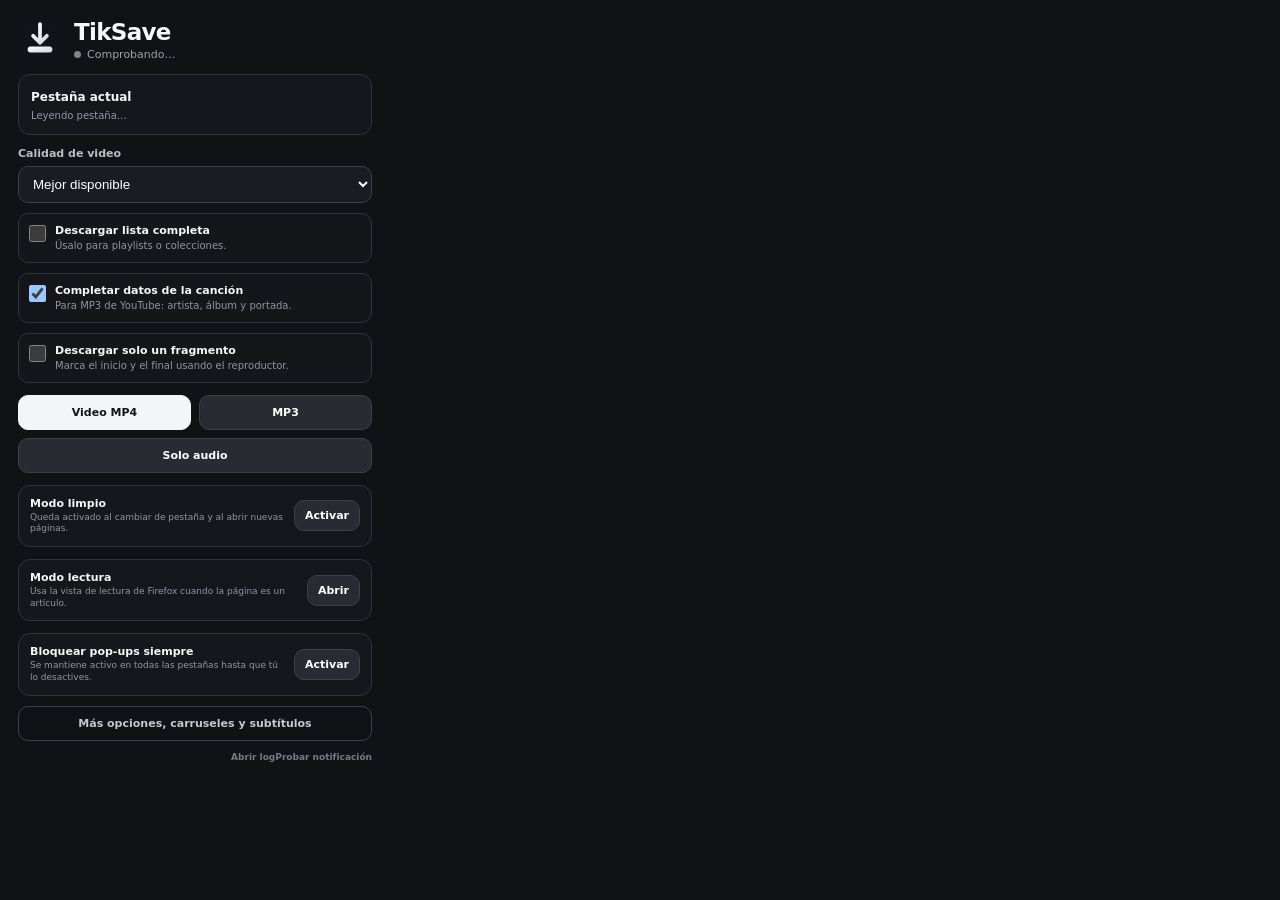
==== extension/popup.html @ f2ef1cd8 "chore: release TikSave 0.15.1 regression fixes" ====
<!doctype html>
<html lang="es">
<head>
  <meta charset="utf-8">
  <meta name="viewport" content="width=device-width,initial-scale=1">
  <link rel="stylesheet" href="popup.css">
</head>
<body>
  <main>
    <header class="app-head">
      <img src="icons/tiksave.svg" alt="" class="logo">
      <div class="app-title">
        <h1>TikSave</h1>
        <span id="app-status"><i></i> Comprobando…</span>
      </div>
    </header>

    <section class="source-card">
      <strong id="source-title">Pestaña actual</strong>
      <p id="url">Leyendo pestaña…</p>
    </section>

    <label class="field block-field">
      <span>Calidad de video</span>
      <select id="quality">
        <option value="best">Mejor disponible</option>
        <option value="2160">2160p / 4K</option>
        <option value="1440">1440p</option>
        <option value="1080">1080p</option>
        <option value="720">720p</option>
        <option value="480">480p</option>
        <option value="360">360p</option>
      </select>
    </label>

    <label id="collection-row" class="check-row">
      <input id="collection" type="checkbox">
      <span>
        <strong id="collection-title">Descargar lista completa</strong>
        <small id="collection-help">Úsalo para playlists o colecciones.</small>
      </span>
    </label>

    <label id="metadata-row" class="check-row">
      <input id="metadata" type="checkbox" checked>
      <span>
        <strong>Completar datos de la canción</strong>
        <small>Para MP3 de YouTube: artista, álbum y portada.</small>
      </span>
    </label>

    <label id="clip-row" class="check-row">
      <input id="clip-enabled" type="checkbox">
      <span>
        <strong>Descargar solo un fragmento</strong>
        <small>Marca el inicio y el final usando el reproductor.</small>
      </span>
    </label>

    <section id="clip-panel" class="clip-panel hidden">
      <div class="clip-time-grid">
        <label>
          <span>Inicio</span>
          <input id="clip-start" type="text" inputmode="numeric" placeholder="00:00">
        </label>
        <button id="mark-start" type="button">Usar tiempo actual</button>

        <label>
          <span>Final</span>
          <input id="clip-end" type="text" inputmode="numeric" placeholder="00:30">
        </label>
        <button id="mark-end" type="button">Usar tiempo actual</button>
      </div>

      <label class="mini-check">
        <input id="precise-clip" type="checkbox">
        <span>
          <strong>Recorte más exacto</strong>
          <small>Reencodifica alrededor del corte y puede tardar más.</small>
        </span>
      </label>
    </section>

    <div class="buttons">
      <button data-mode="video" class="primary">Video MP4</button>
      <button data-mode="mp3">MP3</button>
      <button data-mode="audio">Solo audio</button>
    </div>

    <section id="browser-media" class="media-card hidden">
      <div>
        <strong>Video detectado en esta pestaña</strong>
        <small id="browser-media-info">Reproductor detectado.</small>
      </div>
      <button id="download-browser-media">Descargar</button>
    </section>

    <section id="image-card" class="picker-card hidden">
      <div class="picker-head">
        <div>
          <strong id="image-title">Imágenes detectadas</strong>
          <small id="image-info">Selecciona cuáles quieres guardar.</small>
        </div>
        <div class="picker-actions">
          <button id="images-all" type="button">Todas</button>
          <button id="images-none" type="button">Ninguna</button>
        </div>
      </div>
      <div id="image-grid" class="image-grid"></div>
      <button id="download-images" class="wide-action" type="button">Descargar seleccionadas</button>
    </section>

    <section id="dezoom-card" class="picker-card hidden">
      <div class="picker-head">
        <div>
          <strong>Imagen de alta resolución</strong>
          <small id="dezoom-info">Visor por mosaicos detectado.</small>
        </div>
      </div>
      <div id="dezoom-source" class="detected-source"></div>
      <div class="dezoom-actions">
        <select id="dezoom-format" aria-label="Formato de salida">
          <option value="jpg">JPG</option>
          <option value="png">PNG</option>
          <option value="webp">WebP</option>
        </select>
        <button id="dezoom-download" type="button">Reconstruir máxima resolución</button>
      </div>
      <button id="dezoom-install" class="wide-action secondary-action hidden" type="button">Instalar motor de imágenes</button>
    </section>

    <section class="utility-card">
      <div>
        <strong>Modo limpio</strong>
        <small>Queda activado al cambiar de pestaña y al abrir nuevas páginas.</small>
      </div>
      <button id="clean-mode">Activar</button>
    </section>

    <section class="utility-card">
      <div>
        <strong>Modo lectura</strong>
        <small>Usa la vista de lectura de Firefox cuando la página es un artículo.</small>
      </div>
      <button id="reader-mode">Abrir</button>
    </section>

    <section class="utility-card">
      <div>
        <strong>Bloquear pop-ups siempre</strong>
        <small>Se mantiene activo en todas las pestañas hasta que tú lo desactives.</small>
      </div>
      <button id="popup-guard">Activar</button>
    </section>

    <section id="progress-card" class="progress-card hidden">
      <div class="progress-head">
        <div>
          <strong id="progress-title">Descargando…</strong>
          <small id="progress-status">Preparando archivo</small>
        </div>
        <strong id="progress-percent">0%</strong>
      </div>
      <div class="track"><div id="progress-bar" class="bar"></div></div>
      <div id="progress-details" class="progress-details"></div>
      <div class="progress-actions">
        <button id="view-job" class="secondary-action hidden" type="button">Ver progreso</button>
        <button id="cancel-job" class="cancel-action hidden" type="button">Cancelar</button>
      </div>
      <button id="open-folder" class="folder hidden" title="Abrir carpeta de descargas">
        <svg viewBox="0 0 24 24" aria-hidden="true">
          <path d="M3.5 6.5h6l1.7 2H20.5v9H3.5z" fill="none" stroke="currentColor" stroke-width="1.8" stroke-linejoin="round"/>
          <path d="M3.5 8.5h17" fill="none" stroke="currentColor" stroke-width="1.8"/>
        </svg>
        <span>Abrir descargas</span>
      </button>
    </section>

    <button id="open" class="more">Más opciones, carruseles y subtítulos</button>

    <div class="diagnostics">
      <button id="open-diagnostics-log" type="button">Abrir log</button>
      <button id="test-notification" type="button">Probar notificación</button>
    </div>

    <div id="message" class="message"></div>
  </main>
  <script src="popup.js"></script>
</body>
</html>
---- extension/popup.css ----
:root {
  font-family: Inter, ui-sans-serif, system-ui, -apple-system, BlinkMacSystemFont, "Segoe UI", sans-serif;
  color-scheme: dark;
}
* { box-sizing: border-box; }
body {
  margin: 0;
  min-width: 390px;
  max-width: 390px;
  background: #101216;
  color: #f7f7f8;
}
main { padding: 18px; }
.app-head { display:flex; align-items:center; gap:12px; }
.logo { width:44px; height:44px; border-radius:12px; }
.app-title { min-width:0; }
h1 { margin:0; font-size:23px; letter-spacing:-.03em; }
#app-status {
  display:flex;
  align-items:center;
  gap:6px;
  margin-top:3px;
  color:#9da4af;
  font-size:11px;
}
#app-status i {
  width:7px;
  height:7px;
  border-radius:50%;
  background:#7e8590;
}
#app-status.ready i { background:#63d38f; }
#app-status.error i { background:#ff7c88; }

.source-card,
.progress-card,
.clip-panel,
.utility-card,
.media-card,
.picker-card {
  margin-top:12px;
  border:1px solid #30343c;
  border-radius:12px;
  background:#15171c;
}

.source-card { padding:11px 12px; }
.source-card strong { font-size:12px; }
.source-card p {
  margin:4px 0 0;
  color:#9299a5;
  font-size:10px;
  line-height:1.35;
  overflow:hidden;
  text-overflow:ellipsis;
  white-space:nowrap;
}

.field span,
.clip-time-grid label span {
  display:block;
  color:#b8bec8;
  font-size:11px;
  font-weight:750;
  margin-bottom:6px;
}
.block-field { display:block; margin-top:12px; }
select,
.clip-time-grid input {
  width:100%;
  border:1px solid #3b4049;
  border-radius:10px;
  background:#191c21;
  color:#fff;
  padding:9px 10px;
  outline:none;
}

.check-row,
.mini-check {
  display:flex;
  gap:9px;
  align-items:flex-start;
  margin:10px 0 0;
  padding:10px;
  border:1px solid #30343c;
  border-radius:10px;
  background:#14161a;
  cursor:pointer;
}
.check-row input,
.mini-check input {
  width:17px;
  height:17px;
  flex:none;
  margin:1px 0 0;
}
.check-row strong,.check-row small,
.mini-check strong,.mini-check small { display:block; }
.check-row strong,.mini-check strong { font-size:11px; }
.check-row small,.mini-check small {
  margin-top:2px;
  color:#8f96a1;
  font-size:10px;
  line-height:1.3;
}

.clip-panel { padding:11px; }
.clip-time-grid {
  display:grid;
  grid-template-columns:1fr auto;
  gap:8px;
  align-items:end;
}
.clip-time-grid button { padding:9px 10px; white-space:nowrap; }
.mini-check { padding:8px 9px; margin-top:9px; }

.buttons {
  display:grid;
  grid-template-columns:1fr 1fr;
  gap:8px;
  margin-top:12px;
}
button {
  border:1px solid #3d414a;
  border-radius:10px;
  padding:10px 11px;
  background:#282b32;
  color:#fff;
  font:inherit;
  font-size:11px;
  font-weight:800;
  cursor:pointer;
}
button:hover { filter:brightness(1.1); }
button:disabled { opacity:.45; cursor:not-allowed; }
button.primary { background:#f4f5f7; border-color:#f4f5f7; color:#111318; }
.buttons button:last-child { grid-column:1 / -1; }

.media-card,
.utility-card {
  display:flex;
  align-items:center;
  justify-content:space-between;
  gap:10px;
  padding:11px;
}
.media-card strong,.media-card small,
.utility-card strong,.utility-card small { display:block; }
.media-card strong,.utility-card strong { font-size:11px; }
.media-card small,.utility-card small {
  margin-top:2px;
  color:#8f97a3;
  font-size:9px;
  line-height:1.3;
}
.media-card button,.utility-card button { flex:none; padding:8px 10px; }

.progress-card { padding:12px; border-color:#39414a; background:#13161a; }
.progress-head { display:flex; justify-content:space-between; gap:12px; }
.progress-head strong,.progress-head small { display:block; }
.progress-head strong { font-size:11px; }
.progress-head small { margin-top:3px; color:#8f97a3; font-size:9px; }
.track {
  height:8px;
  margin-top:10px;
  border:1px solid #353942;
  border-radius:999px;
  overflow:hidden;
  background:#0b0d10;
}
.bar { height:100%; width:0%; background:#e7eaf0; transition:width .25s ease; }
.progress-details {
  margin-top:7px;
  color:#8f97a3;
  font-size:9px;
  line-height:1.35;
  overflow-wrap:anywhere;
}
.folder {
  width:100%;
  margin-top:9px;
  background:#1f3026;
  border-color:#345340;
  color:#b9edca;
}

.more {
  width:100%;
  margin-top:10px;
  background:transparent;
  color:#c3c8d1;
}
.diagnostics {
  display:flex;
  justify-content:flex-end;
  margin-top:7px;
}
.diagnostics button {
  padding:4px 0;
  border:0;
  background:transparent;
  color:#747c88;
  font-size:9px;
  font-weight:650;
}
.message {
  min-height:15px;
  margin-top:8px;
  color:#aeb5bf;
  font-size:10px;
  line-height:1.35;
}
.message.error { color:#ffadb7; }
.message.ok { color:#aee9c2; }
.hidden { display:none !important; }


.picker-card {
  margin-top:12px;
  padding:11px;
  border:1px solid #30343c;
  border-radius:12px;
  background:#15171c;
}
.picker-head {
  display:flex;
  align-items:flex-start;
  justify-content:space-between;
  gap:10px;
}
.picker-head strong,
.picker-head small { display:block; }
.picker-head strong { font-size:11px; }
.picker-head small {
  margin-top:2px;
  color:#8f97a3;
  font-size:9px;
  line-height:1.3;
}
.picker-actions {
  display:flex;
  gap:5px;
  flex:none;
}
.picker-actions button {
  padding:6px 8px;
  font-size:9px;
}
.image-grid {
  display:grid;
  grid-template-columns:repeat(3,1fr);
  gap:7px;
  margin-top:10px;
  max-height:225px;
  overflow:auto;
}
.image-choice {
  position:relative;
  display:block;
  margin:0;
  aspect-ratio:1/1;
  border:1px solid #343943;
  border-radius:9px;
  overflow:hidden;
  background:#0e1013;
  cursor:pointer;
}
.image-choice img {
  width:100%;
  height:100%;
  object-fit:cover;
  display:block;
}
.image-choice input {
  position:absolute;
  top:6px;
  right:6px;
  width:17px;
  height:17px;
  margin:0;
  accent-color:#fff;
}
.image-choice span {
  position:absolute;
  left:5px;
  bottom:5px;
  min-width:20px;
  height:20px;
  padding:0 5px;
  display:grid;
  place-items:center;
  border-radius:999px;
  background:rgba(0,0,0,.7);
  color:#fff;
  font-size:8px;
  font-weight:800;
}
.wide-action {
  width:100%;
  margin-top:9px;
}
.secondary-action {
  background:transparent;
  color:#c3c8d1;
}
.detected-source {
  margin-top:8px;
  padding:8px;
  border-radius:8px;
  background:#101216;
  color:#969eaa;
  font-size:8px;
  line-height:1.35;
  overflow-wrap:anywhere;
  max-height:58px;
  overflow:auto;
}
.dezoom-actions {
  display:grid;
  grid-template-columns:78px 1fr;
  gap:7px;
  margin-top:8px;
}
.dezoom-actions select {
  width:100%;
  border:1px solid #3b4049;
  border-radius:9px;
  background:#191c21;
  color:#fff;
  padding:8px 7px;
  font-size:10px;
}
.dezoom-actions button { padding:8px 9px; }

.progress-actions{display:grid;grid-template-columns:1fr 1fr;gap:7px;margin-top:9px}.progress-actions button{padding:8px 9px}.cancel-action{border-color:#633943;background:#2b171c;color:#ffb9c2}.bar.indeterminate{width:38%!important;animation:popup-indeterminate 1.1s ease-in-out infinite}@keyframes popup-indeterminate{0%{transform:translateX(-120%)}50%{transform:translateX(120%)}100%{transform:translateX(290%)}}
.folder{display:flex;align-items:center;justify-content:center;gap:7px}.folder svg{width:16px;height:16px;flex:none}
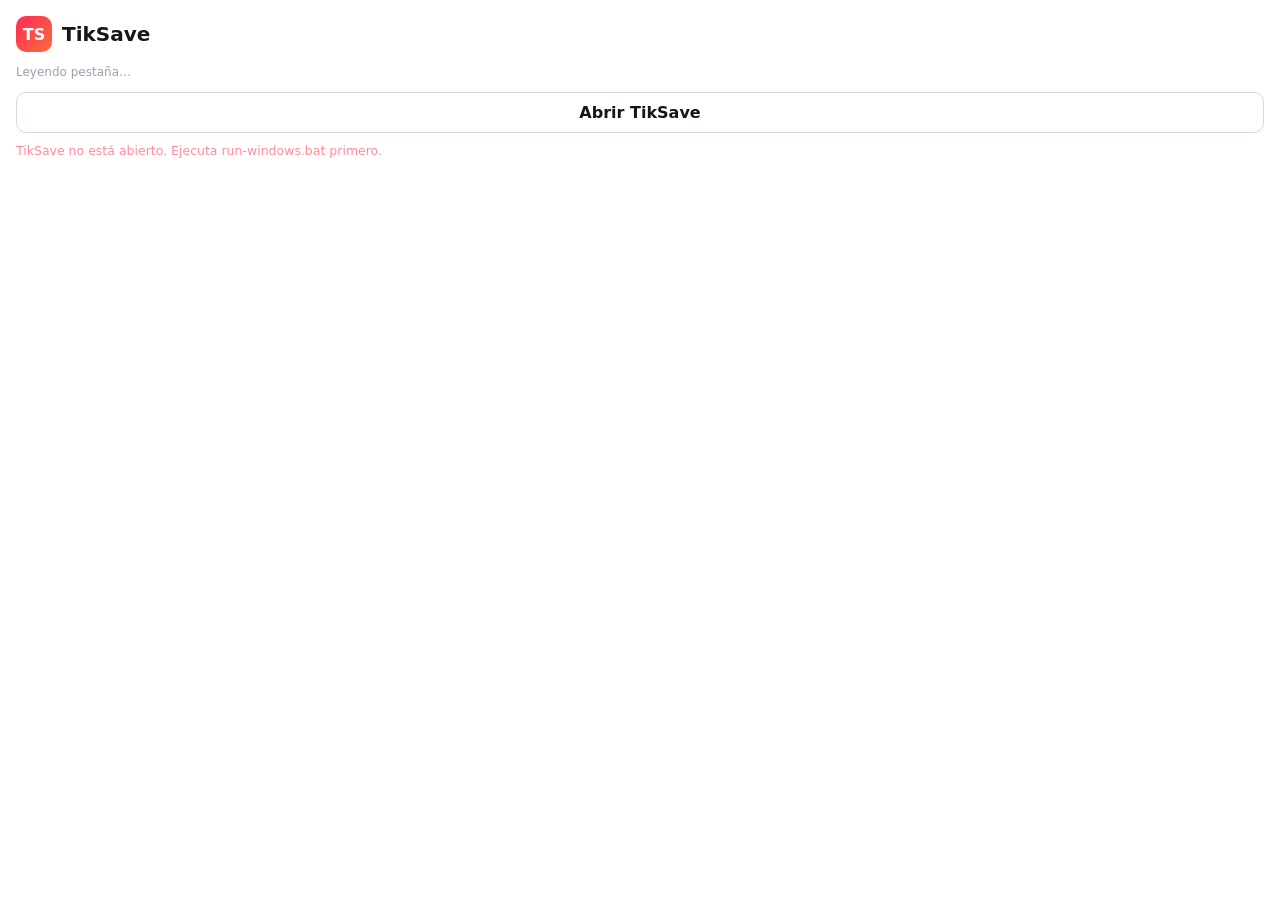
==== commit a5de4e15: "feat: rebuild TikSave UI, add web capturer, AI notes and fix TikTok extraction - Fix TikTok 'Unexpec" ====
--- a/extension/popup.html
+++ b/extension/popup.html
@@ -7,183 +7,22 @@
 </head>
 <body>
   <main>
-    <header class="app-head">
-      <img src="icons/tiksave.svg" alt="" class="logo">
-      <div class="app-title">
-        <h1>TikSave</h1>
-        <span id="app-status"><i></i> Comprobando…</span>
+    <header><div class="mark">TS</div><div><h1>TikSave</h1><div id="site" class="site"></div></div></header>
+    <p id="url">Leyendo pestaña…</p>
+    <section id="dl" class="buttons hidden">
+      <button data-mode="video" class="primary">Descargar video MP4</button>
+      <div class="two">
+        <button data-mode="mp3">Audio MP3</button>
+        <button data-mode="audio">Audio original</button>
       </div>
-    </header>
-
-    <section class="source-card">
-      <strong id="source-title">Pestaña actual</strong>
-      <p id="url">Leyendo pestaña…</p>
+      <button data-kit="1" title="Transcripción + ficha Markdown + portada">Kit para IA (texto + ficha)</button>
     </section>
-
-    <label class="field block-field">
-      <span>Calidad de video</span>
-      <select id="quality">
-        <option value="best">Mejor disponible</option>
-        <option value="2160">2160p / 4K</option>
-        <option value="1440">1440p</option>
-        <option value="1080">1080p</option>
-        <option value="720">720p</option>
-        <option value="480">480p</option>
-        <option value="360">360p</option>
-      </select>
-    </label>
-
-    <label id="collection-row" class="check-row">
-      <input id="collection" type="checkbox">
-      <span>
-        <strong id="collection-title">Descargar lista completa</strong>
-        <small id="collection-help">Úsalo para playlists o colecciones.</small>
-      </span>
-    </label>
-
-    <label id="metadata-row" class="check-row">
-      <input id="metadata" type="checkbox" checked>
-      <span>
-        <strong>Completar datos de la canción</strong>
-        <small>Para MP3 de YouTube: artista, álbum y portada.</small>
-      </span>
-    </label>
-
-    <label id="clip-row" class="check-row">
-      <input id="clip-enabled" type="checkbox">
-      <span>
-        <strong>Descargar solo un fragmento</strong>
-        <small>Marca el inicio y el final usando el reproductor.</small>
-      </span>
-    </label>
-
-    <section id="clip-panel" class="clip-panel hidden">
-      <div class="clip-time-grid">
-        <label>
-          <span>Inicio</span>
-          <input id="clip-start" type="text" inputmode="numeric" placeholder="00:00">
-        </label>
-        <button id="mark-start" type="button">Usar tiempo actual</button>
-
-        <label>
-          <span>Final</span>
-          <input id="clip-end" type="text" inputmode="numeric" placeholder="00:30">
-        </label>
-        <button id="mark-end" type="button">Usar tiempo actual</button>
-      </div>
-
-      <label class="mini-check">
-        <input id="precise-clip" type="checkbox">
-        <span>
-          <strong>Recorte más exacto</strong>
-          <small>Reencodifica alrededor del corte y puede tardar más.</small>
-        </span>
-      </label>
+    <section class="buttons">
+      <button id="capture" class="hidden">Capturar esta página (Markdown + HTML)</button>
+      <button id="open" class="ghost">Abrir TikSave</button>
     </section>
-
-    <div class="buttons">
-      <button data-mode="video" class="primary">Video MP4</button>
-      <button data-mode="mp3">MP3</button>
-      <button data-mode="audio">Solo audio</button>
-    </div>
-
-    <section id="browser-media" class="media-card hidden">
-      <div>
-        <strong>Video detectado en esta pestaña</strong>
-        <small id="browser-media-info">Reproductor detectado.</small>
-      </div>
-      <button id="download-browser-media">Descargar</button>
-    </section>
-
-    <section id="image-card" class="picker-card hidden">
-      <div class="picker-head">
-        <div>
-          <strong id="image-title">Imágenes detectadas</strong>
-          <small id="image-info">Selecciona cuáles quieres guardar.</small>
-        </div>
-        <div class="picker-actions">
-          <button id="images-all" type="button">Todas</button>
-          <button id="images-none" type="button">Ninguna</button>
-        </div>
-      </div>
-      <div id="image-grid" class="image-grid"></div>
-      <button id="download-images" class="wide-action" type="button">Descargar seleccionadas</button>
-    </section>
-
-    <section id="dezoom-card" class="picker-card hidden">
-      <div class="picker-head">
-        <div>
-          <strong>Imagen de alta resolución</strong>
-          <small id="dezoom-info">Visor por mosaicos detectado.</small>
-        </div>
-      </div>
-      <div id="dezoom-source" class="detected-source"></div>
-      <div class="dezoom-actions">
-        <select id="dezoom-format" aria-label="Formato de salida">
-          <option value="jpg">JPG</option>
-          <option value="png">PNG</option>
-          <option value="webp">WebP</option>
-        </select>
-        <button id="dezoom-download" type="button">Reconstruir máxima resolución</button>
-      </div>
-      <button id="dezoom-install" class="wide-action secondary-action hidden" type="button">Instalar motor de imágenes</button>
-    </section>
-
-    <section class="utility-card">
-      <div>
-        <strong>Modo limpio</strong>
-        <small>Queda activado al cambiar de pestaña y al abrir nuevas páginas.</small>
-      </div>
-      <button id="clean-mode">Activar</button>
-    </section>
-
-    <section class="utility-card">
-      <div>
-        <strong>Modo lectura</strong>
-        <small>Usa la vista de lectura de Firefox cuando la página es un artículo.</small>
-      </div>
-      <button id="reader-mode">Abrir</button>
-    </section>
-
-    <section class="utility-card">
-      <div>
-        <strong>Bloquear pop-ups siempre</strong>
-        <small>Se mantiene activo en todas las pestañas hasta que tú lo desactives.</small>
-      </div>
-      <button id="popup-guard">Activar</button>
-    </section>
-
-    <section id="progress-card" class="progress-card hidden">
-      <div class="progress-head">
-        <div>
-          <strong id="progress-title">Descargando…</strong>
-          <small id="progress-status">Preparando archivo</small>
-        </div>
-        <strong id="progress-percent">0%</strong>
-      </div>
-      <div class="track"><div id="progress-bar" class="bar"></div></div>
-      <div id="progress-details" class="progress-details"></div>
-      <div class="progress-actions">
-        <button id="view-job" class="secondary-action hidden" type="button">Ver progreso</button>
-        <button id="cancel-job" class="cancel-action hidden" type="button">Cancelar</button>
-      </div>
-      <button id="open-folder" class="folder hidden" title="Abrir carpeta de descargas">
-        <svg viewBox="0 0 24 24" aria-hidden="true">
-          <path d="M3.5 6.5h6l1.7 2H20.5v9H3.5z" fill="none" stroke="currentColor" stroke-width="1.8" stroke-linejoin="round"/>
-          <path d="M3.5 8.5h17" fill="none" stroke="currentColor" stroke-width="1.8"/>
-        </svg>
-        <span>Abrir descargas</span>
-      </button>
-    </section>
-
-    <button id="open" class="more">Más opciones, carruseles y subtítulos</button>
-
-    <div class="diagnostics">
-      <button id="open-diagnostics-log" type="button">Abrir log</button>
-      <button id="test-notification" type="button">Probar notificación</button>
-    </div>
-
-    <div id="message" class="message"></div>
+    <div id="bar" class="track hidden"><div id="fill"></div></div>
+    <div id="message" role="status"></div>
   </main>
   <script src="popup.js"></script>
 </body>
--- a/extension/popup.css
+++ b/extension/popup.css
@@ -1,337 +1,12 @@
-:root {
-  font-family: Inter, ui-sans-serif, system-ui, -apple-system, BlinkMacSystemFont, "Segoe UI", sans-serif;
-  color-scheme: dark;
-}
-* { box-sizing: border-box; }
-body {
-  margin: 0;
-  min-width: 390px;
-  max-width: 390px;
-  background: #101216;
-  color: #f7f7f8;
-}
-main { padding: 18px; }
-.app-head { display:flex; align-items:center; gap:12px; }
-.logo { width:44px; height:44px; border-radius:12px; }
-.app-title { min-width:0; }
-h1 { margin:0; font-size:23px; letter-spacing:-.03em; }
-#app-status {
-  display:flex;
-  align-items:center;
-  gap:6px;
-  margin-top:3px;
-  color:#9da4af;
-  font-size:11px;
-}
-#app-status i {
-  width:7px;
-  height:7px;
-  border-radius:50%;
-  background:#7e8590;
-}
-#app-status.ready i { background:#63d38f; }
-#app-status.error i { background:#ff7c88; }
-
-.source-card,
-.progress-card,
-.clip-panel,
-.utility-card,
-.media-card,
-.picker-card {
-  margin-top:12px;
-  border:1px solid #30343c;
-  border-radius:12px;
-  background:#15171c;
-}
-
-.source-card { padding:11px 12px; }
-.source-card strong { font-size:12px; }
-.source-card p {
-  margin:4px 0 0;
-  color:#9299a5;
-  font-size:10px;
-  line-height:1.35;
-  overflow:hidden;
-  text-overflow:ellipsis;
-  white-space:nowrap;
-}
-
-.field span,
-.clip-time-grid label span {
-  display:block;
-  color:#b8bec8;
-  font-size:11px;
-  font-weight:750;
-  margin-bottom:6px;
-}
-.block-field { display:block; margin-top:12px; }
-select,
-.clip-time-grid input {
-  width:100%;
-  border:1px solid #3b4049;
-  border-radius:10px;
-  background:#191c21;
-  color:#fff;
-  padding:9px 10px;
-  outline:none;
-}
-
-.check-row,
-.mini-check {
-  display:flex;
-  gap:9px;
-  align-items:flex-start;
-  margin:10px 0 0;
-  padding:10px;
-  border:1px solid #30343c;
-  border-radius:10px;
-  background:#14161a;
-  cursor:pointer;
-}
-.check-row input,
-.mini-check input {
-  width:17px;
-  height:17px;
-  flex:none;
-  margin:1px 0 0;
-}
-.check-row strong,.check-row small,
-.mini-check strong,.mini-check small { display:block; }
-.check-row strong,.mini-check strong { font-size:11px; }
-.check-row small,.mini-check small {
-  margin-top:2px;
-  color:#8f96a1;
-  font-size:10px;
-  line-height:1.3;
-}
-
-.clip-panel { padding:11px; }
-.clip-time-grid {
-  display:grid;
-  grid-template-columns:1fr auto;
-  gap:8px;
-  align-items:end;
-}
-.clip-time-grid button { padding:9px 10px; white-space:nowrap; }
-.mini-check { padding:8px 9px; margin-top:9px; }
-
-.buttons {
-  display:grid;
-  grid-template-columns:1fr 1fr;
-  gap:8px;
-  margin-top:12px;
-}
-button {
-  border:1px solid #3d414a;
-  border-radius:10px;
-  padding:10px 11px;
-  background:#282b32;
-  color:#fff;
-  font:inherit;
-  font-size:11px;
-  font-weight:800;
-  cursor:pointer;
-}
-button:hover { filter:brightness(1.1); }
-button:disabled { opacity:.45; cursor:not-allowed; }
-button.primary { background:#f4f5f7; border-color:#f4f5f7; color:#111318; }
-.buttons button:last-child { grid-column:1 / -1; }
-
-.media-card,
-.utility-card {
-  display:flex;
-  align-items:center;
-  justify-content:space-between;
-  gap:10px;
-  padding:11px;
-}
-.media-card strong,.media-card small,
-.utility-card strong,.utility-card small { display:block; }
-.media-card strong,.utility-card strong { font-size:11px; }
-.media-card small,.utility-card small {
-  margin-top:2px;
-  color:#8f97a3;
-  font-size:9px;
-  line-height:1.3;
-}
-.media-card button,.utility-card button { flex:none; padding:8px 10px; }
-
-.progress-card { padding:12px; border-color:#39414a; background:#13161a; }
-.progress-head { display:flex; justify-content:space-between; gap:12px; }
-.progress-head strong,.progress-head small { display:block; }
-.progress-head strong { font-size:11px; }
-.progress-head small { margin-top:3px; color:#8f97a3; font-size:9px; }
-.track {
-  height:8px;
-  margin-top:10px;
-  border:1px solid #353942;
-  border-radius:999px;
-  overflow:hidden;
-  background:#0b0d10;
-}
-.bar { height:100%; width:0%; background:#e7eaf0; transition:width .25s ease; }
-.progress-details {
-  margin-top:7px;
-  color:#8f97a3;
-  font-size:9px;
-  line-height:1.35;
-  overflow-wrap:anywhere;
-}
-.folder {
-  width:100%;
-  margin-top:9px;
-  background:#1f3026;
-  border-color:#345340;
-  color:#b9edca;
-}
-
-.more {
-  width:100%;
-  margin-top:10px;
-  background:transparent;
-  color:#c3c8d1;
-}
-.diagnostics {
-  display:flex;
-  justify-content:flex-end;
-  margin-top:7px;
-}
-.diagnostics button {
-  padding:4px 0;
-  border:0;
-  background:transparent;
-  color:#747c88;
-  font-size:9px;
-  font-weight:650;
-}
-.message {
-  min-height:15px;
-  margin-top:8px;
-  color:#aeb5bf;
-  font-size:10px;
-  line-height:1.35;
-}
-.message.error { color:#ffadb7; }
-.message.ok { color:#aee9c2; }
-.hidden { display:none !important; }
-
-
-.picker-card {
-  margin-top:12px;
-  padding:11px;
-  border:1px solid #30343c;
-  border-radius:12px;
-  background:#15171c;
-}
-.picker-head {
-  display:flex;
-  align-items:flex-start;
-  justify-content:space-between;
-  gap:10px;
-}
-.picker-head strong,
-.picker-head small { display:block; }
-.picker-head strong { font-size:11px; }
-.picker-head small {
-  margin-top:2px;
-  color:#8f97a3;
-  font-size:9px;
-  line-height:1.3;
-}
-.picker-actions {
-  display:flex;
-  gap:5px;
-  flex:none;
-}
-.picker-actions button {
-  padding:6px 8px;
-  font-size:9px;
-}
-.image-grid {
-  display:grid;
-  grid-template-columns:repeat(3,1fr);
-  gap:7px;
-  margin-top:10px;
-  max-height:225px;
-  overflow:auto;
-}
-.image-choice {
-  position:relative;
-  display:block;
-  margin:0;
-  aspect-ratio:1/1;
-  border:1px solid #343943;
-  border-radius:9px;
-  overflow:hidden;
-  background:#0e1013;
-  cursor:pointer;
-}
-.image-choice img {
-  width:100%;
-  height:100%;
-  object-fit:cover;
-  display:block;
-}
-.image-choice input {
-  position:absolute;
-  top:6px;
-  right:6px;
-  width:17px;
-  height:17px;
-  margin:0;
-  accent-color:#fff;
-}
-.image-choice span {
-  position:absolute;
-  left:5px;
-  bottom:5px;
-  min-width:20px;
-  height:20px;
-  padding:0 5px;
-  display:grid;
-  place-items:center;
-  border-radius:999px;
-  background:rgba(0,0,0,.7);
-  color:#fff;
-  font-size:8px;
-  font-weight:800;
-}
-.wide-action {
-  width:100%;
-  margin-top:9px;
-}
-.secondary-action {
-  background:transparent;
-  color:#c3c8d1;
-}
-.detected-source {
-  margin-top:8px;
-  padding:8px;
-  border-radius:8px;
-  background:#101216;
-  color:#969eaa;
-  font-size:8px;
-  line-height:1.35;
-  overflow-wrap:anywhere;
-  max-height:58px;
-  overflow:auto;
-}
-.dezoom-actions {
-  display:grid;
-  grid-template-columns:78px 1fr;
-  gap:7px;
-  margin-top:8px;
-}
-.dezoom-actions select {
-  width:100%;
-  border:1px solid #3b4049;
-  border-radius:9px;
-  background:#191c21;
-  color:#fff;
-  padding:8px 7px;
-  font-size:10px;
-}
-.dezoom-actions button { padding:8px 9px; }
-
-.progress-actions{display:grid;grid-template-columns:1fr 1fr;gap:7px;margin-top:9px}.progress-actions button{padding:8px 9px}.cancel-action{border-color:#633943;background:#2b171c;color:#ffb9c2}.bar.indeterminate{width:38%!important;animation:popup-indeterminate 1.1s ease-in-out infinite}@keyframes popup-indeterminate{0%{transform:translateX(-120%)}50%{transform:translateX(120%)}100%{transform:translateX(290%)}}
-.folder{display:flex;align-items:center;justify-content:center;gap:7px}.folder svg{width:16px;height:16px;flex:none}
+:root{font-family:ui-sans-serif,system-ui,"Segoe UI",sans-serif;color-scheme:dark light}
+body{margin:0;background:#111216;color:#fff;min-width:320px}
+@media (prefers-color-scheme:light){body{background:#fff;color:#14161b}button{background:#eef0f4!important;color:#14161b!important;border-color:#d5d9e0!important}button.primary{background:#e5173f!important;color:#fff!important}}
+main{padding:16px}header{display:flex;gap:10px;align-items:center}
+.mark{width:36px;height:36px;border-radius:10px;display:grid;place-items:center;background:linear-gradient(135deg,#fe2c55,#ff6a3d);color:#fff;font-weight:900}
+h1{margin:0;font-size:20px}.site{font-size:12px;color:#98a1b3}
+p{color:#98a1b3;font-size:12px;line-height:1.35;overflow-wrap:anywhere;max-height:34px;overflow:hidden;margin:12px 0 0}
+.buttons{display:grid;gap:8px;margin-top:12px}.two{display:grid;grid-template-columns:1fr 1fr;gap:8px}
+button{border:1px solid #3e424b;border-radius:10px;padding:10px 12px;background:#272a31;color:#fff;font-weight:650;cursor:pointer;font:inherit;font-weight:650}
+button.primary{background:#fe2c55;border-color:#fe2c55}button.ghost{background:transparent!important}button:disabled{opacity:.45;cursor:not-allowed}
+.hidden{display:none!important}.track{height:6px;border-radius:9px;background:#272a31;margin-top:12px;overflow:hidden}#fill{height:100%;width:0;background:linear-gradient(90deg,#25f4ee,#fe2c55);transition:width .3s}
+#message{min-height:18px;margin-top:10px;font-size:12.5px;color:#98a1b3;overflow-wrap:anywhere}#message.error{color:#ff8c9b}#message.ok{color:#3ddc97}
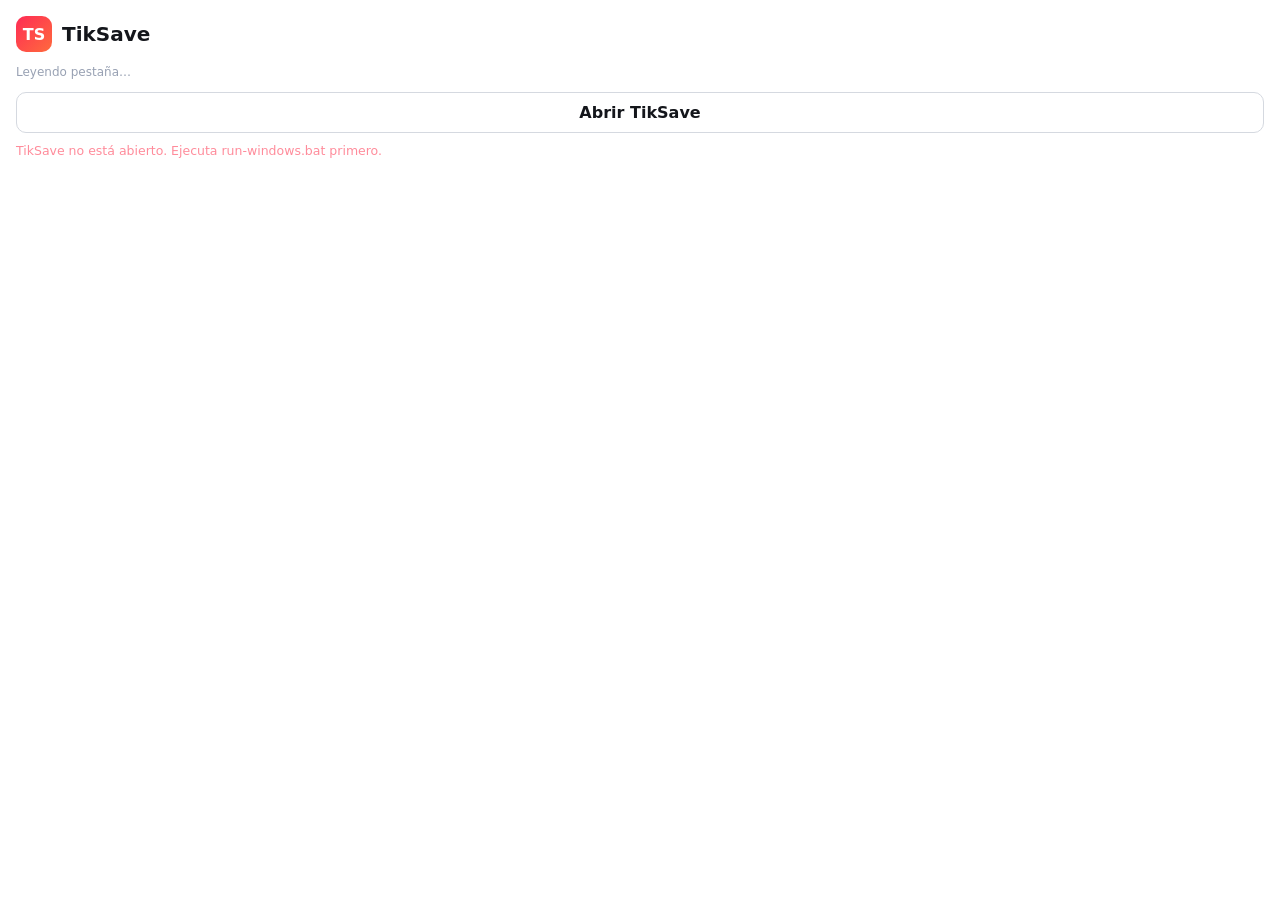
==== commit 2ea6497b: "feat: clip trimming, audio tags/cover embedding, web capture for AI chats and more formats - Trim: d" ====
--- a/extension/popup.html
+++ b/extension/popup.html
@@ -18,7 +18,16 @@
       <button data-kit="1" title="Transcripción + ficha Markdown + portada">Kit para IA (texto + ficha)</button>
     </section>
     <section class="buttons">
-      <button id="capture" class="hidden">Capturar esta página (Markdown + HTML)</button>
+      <div id="cap" class="hidden">
+        <button id="capture">Capturar esta página</button>
+        <div class="fmts" aria-label="Formatos de captura">
+          <label><input type="checkbox" id="f-md" checked>Markdown</label>
+          <label><input type="checkbox" id="f-docx">Word</label>
+          <label><input type="checkbox" id="f-pdf">PDF</label>
+          <label><input type="checkbox" id="f-html">HTML</label>
+        </div>
+        <div class="fine">Guarda lo que ves ahora en tu navegador, con tu sesión: sirve para ChatGPT, Gemini y páginas con login. Incluye fórmulas, código e imágenes.</div>
+      </div>
       <button id="open" class="ghost">Abrir TikSave</button>
     </section>
     <div id="bar" class="track hidden"><div id="fill"></div></div>
--- a/extension/popup.css
+++ b/extension/popup.css
@@ -10,3 +10,6 @@
 button.primary{background:#fe2c55;border-color:#fe2c55}button.ghost{background:transparent!important}button:disabled{opacity:.45;cursor:not-allowed}
 .hidden{display:none!important}.track{height:6px;border-radius:9px;background:#272a31;margin-top:12px;overflow:hidden}#fill{height:100%;width:0;background:linear-gradient(90deg,#25f4ee,#fe2c55);transition:width .3s}
 #message{min-height:18px;margin-top:10px;font-size:12.5px;color:#98a1b3;overflow-wrap:anywhere}#message.error{color:#ff8c9b}#message.ok{color:#3ddc97}
+
+#cap{display:grid;gap:8px}.fmts{display:flex;flex-wrap:wrap;gap:6px 14px;font-size:12.5px}.fmts label{display:flex;gap:5px;align-items:center;cursor:pointer}
+.fine{font-size:11.5px;color:#98a1b3;line-height:1.35}
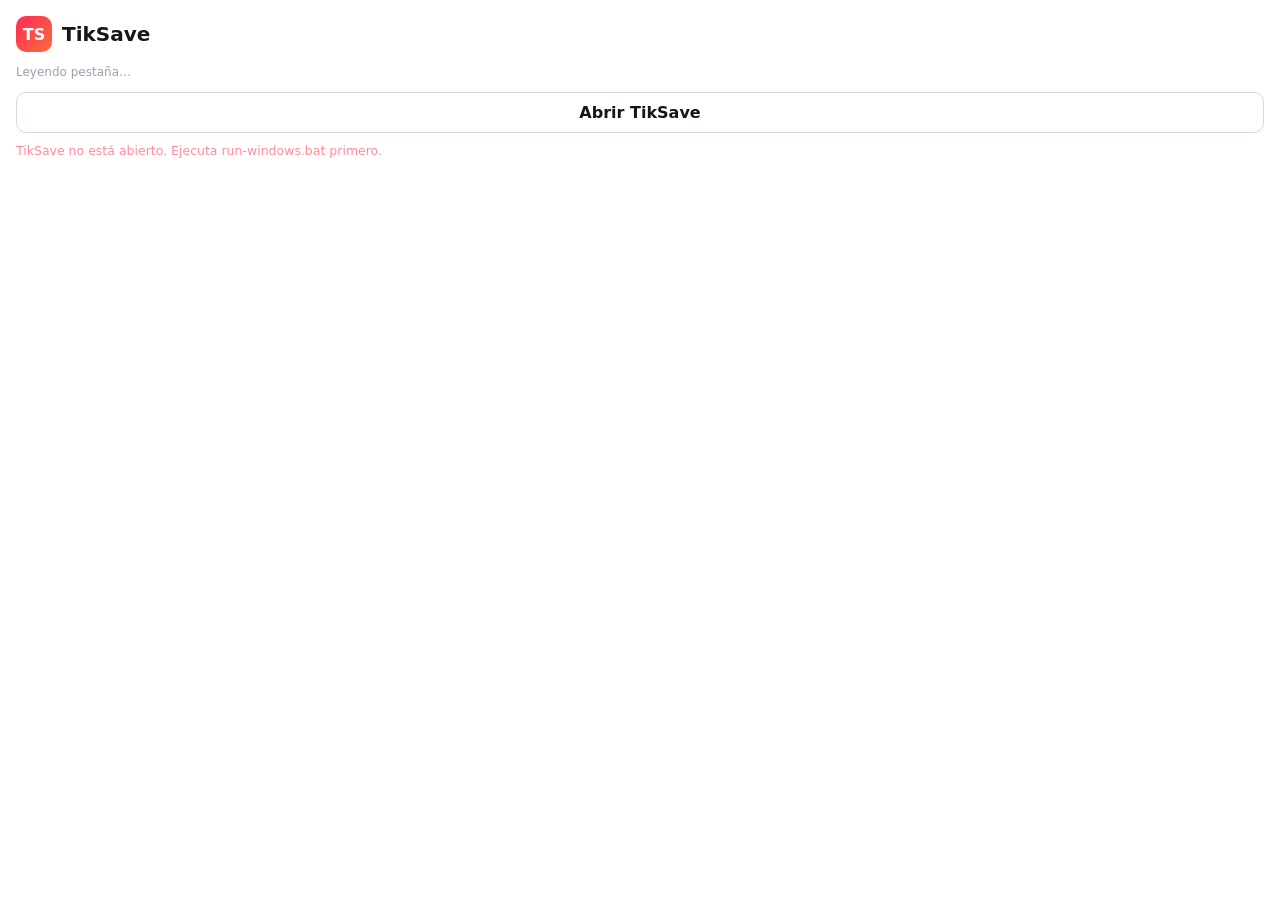
==== commit 9965d467: "feat: floating save button, stream detector and generic-site downloads - Extension: floating Guardar" ====
--- a/extension/popup.html
+++ b/extension/popup.html
@@ -9,6 +9,15 @@
   <main>
     <header><div class="mark">TS</div><div><h1>TikSave</h1><div id="site" class="site"></div></div></header>
     <p id="url">Leyendo pestaña…</p>
+    <section id="perm" class="notice hidden">
+      <b>Activa el botón flotante</b> sobre los videos y la detección de streams en todos los sitios.
+      <button id="grant" class="primary">Activar en todos los sitios</button>
+    </section>
+    <label id="float-row" class="fmts hidden"><input type="checkbox" id="float-on" checked> Mostrar botón flotante sobre los videos</label>
+    <section id="found" class="hidden">
+      <div class="fine"><b>Videos detectados en esta página</b></div>
+      <div id="found-list" class="buttons"></div>
+    </section>
     <section id="dl" class="buttons hidden">
       <button data-mode="video" class="primary">Descargar video MP4</button>
       <div class="two">
--- a/extension/popup.css
+++ b/extension/popup.css
@@ -13,3 +13,9 @@
 
 #cap{display:grid;gap:8px}.fmts{display:flex;flex-wrap:wrap;gap:6px 14px;font-size:12.5px}.fmts label{display:flex;gap:5px;align-items:center;cursor:pointer}
 .fine{font-size:11.5px;color:#98a1b3;line-height:1.35}
+
+.notice{margin-top:12px;padding:10px 12px;border:1px solid #6b5a26;border-radius:10px;background:rgba(245,184,75,.1);font-size:12.5px;line-height:1.4;display:grid;gap:8px}
+#float-row{margin-top:12px;cursor:pointer;display:flex;gap:8px;align-items:center;font-size:12.5px}
+.found-item{display:grid;grid-template-columns:1fr auto auto;gap:6px;align-items:center;font-size:12px}
+.found-item span{overflow:hidden;text-overflow:ellipsis;white-space:nowrap;color:#98a1b3}
+.found-item button{padding:6px 10px;font-size:12px}
